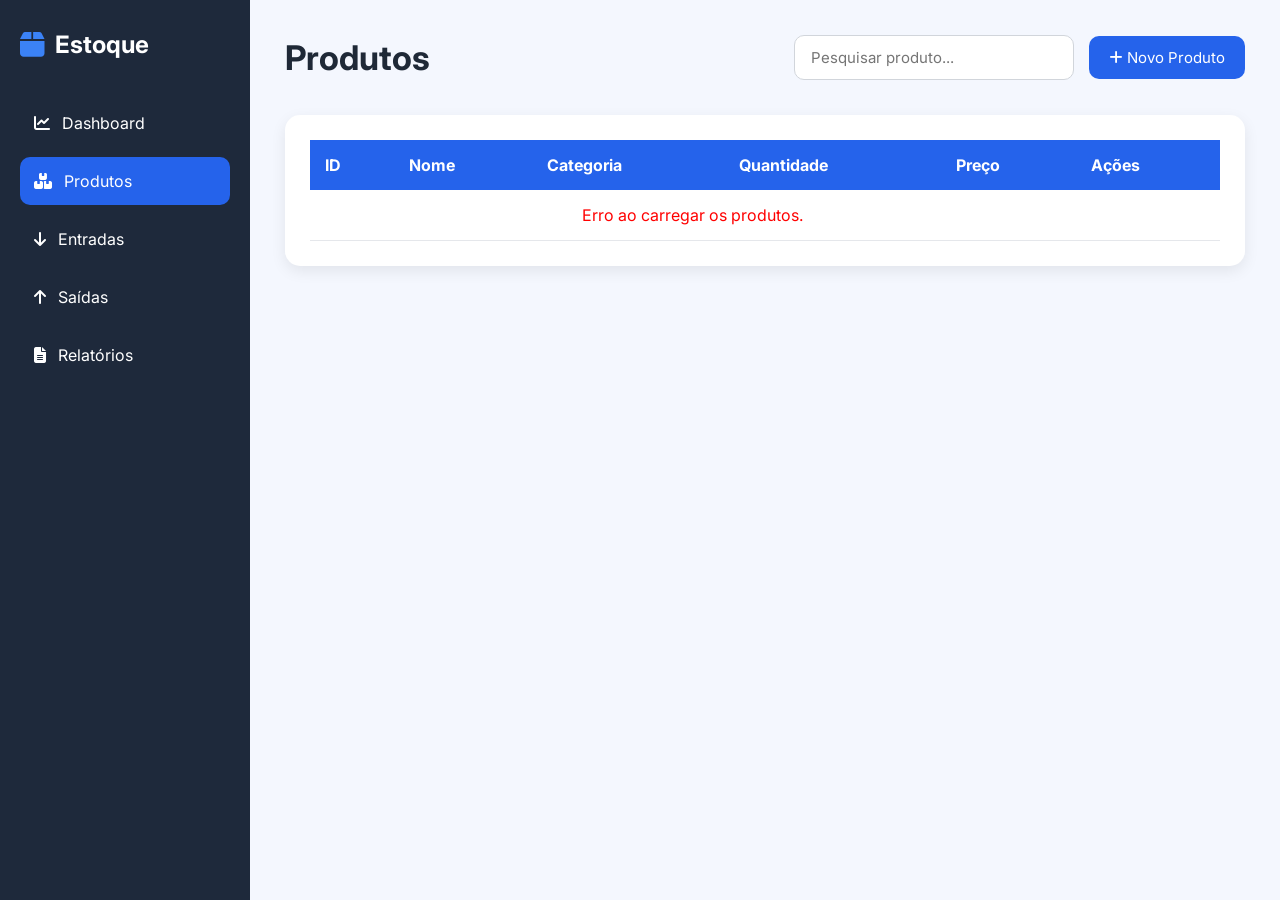
==== frontend/produtos.html @ e07cb244 "Frontend feito pela metade" ====
<!DOCTYPE html>
<html lang="pt-BR">

<head>
    <meta charset="UTF-8">
    <meta name="viewport" content="width=device-width, initial-scale=1.0">
    <title>Produtos - Controle de Estoque</title>

    <link rel="stylesheet" href="css/style.css">

    <link href="https://fonts.googleapis.com/css2?family=Inter:wght@300;400;500;600;700&display=swap"
        rel="stylesheet">

    <link rel="stylesheet"
        href="https://cdnjs.cloudflare.com/ajax/libs/font-awesome/6.7.2/css/all.min.css">
</head>

<body>

    <div class="container">

        <aside class="sidebar">

            <div class="logo">
                <i class="fa-solid fa-box"></i>
                <h2>Estoque</h2>
            </div>

            <nav>
                <ul>

                    <li onclick="location.href='index.html'">
                        <i class="fa-solid fa-chart-line"></i>
                        Dashboard
                    </li>

                    <li class="active">
                        <i class="fa-solid fa-boxes-stacked"></i>
                        Produtos
                    </li>

                    <li onclick="location.href='entradas.html'">
                        <i class="fa-solid fa-arrow-down"></i>
                        Entradas
                    </li>

                    <li onclick="location.href='saidas.html'">
                        <i class="fa-solid fa-arrow-up"></i>
                        Saídas
                    </li>

                    <li onclick="location.href='relatorios.html'">
                        <i class="fa-solid fa-file-lines"></i>
                        Relatórios
                    </li>

                </ul>
            </nav>

        </aside>

        <main class="content">

            <header>

                <h1>Produtos</h1>
            
                <div class="actions">
            
                    <input
                        type="text"
                        id="pesquisa"
                        placeholder="Pesquisar produto..."
                    >
            
                    <button id="btnNovoProduto">
                        <i class="fa-solid fa-plus"></i>
                        Novo Produto
                    </button>
            
                </div>
            
            </header>

            <section class="table-area">

                <table>

                    <thead>

                        <tr>

                            <th>ID</th>
                            <th>Nome</th>
                            <th>Categoria</th>
                            <th>Quantidade</th>
                            <th>Preço</th>
                            <th>Ações</th>

                        </tr>

                    </thead>

                    <tbody id="produtos">

                    </tbody>

                </table>

            </section>

        </main>

    </div>

    <div id="modalProduto" class="modal hidden">

        <div class="modal-content">
    
            <h2>Novo Produto</h2>
    
            <input type="text" id="nomeProduto" placeholder="Nome do produto">
    
            <label for="categoriaProduto">Categoria</label>

            <select id="categoriaProduto">

                <option value="">Carregando categorias...</option>

            </select>
    
            <input type="number" id="precoProduto" placeholder="Preço">
    
            <input type="number" id="quantidadeProduto" placeholder="Quantidade">
    
            <input type="number" id="estoqueMinimo" placeholder="Estoque mínimo">
    
            <div class="modal-buttons">
    
                <button id="cancelarProduto">
                    Cancelar
                </button>
    
                <button id="salvarProduto">
                    Salvar
                </button>
    
            </div>
    
        </div>
    
    </div>

    <script src="js/api.js"></script>
    <script src="js/produtos.js"></script>

</body>

</html>
---- frontend/css/style.css ----
/* =========================
   RESET
========================= */

*{
    margin:0;
    padding:0;
    box-sizing:border-box;
    font-family:'Inter',sans-serif;
}

body{
    background:#F4F7FE;
    color:#1F2937;
}

/* =========================
   LAYOUT
========================= */

.container{
    display:flex;
    min-height:100vh;
}

/* =========================
   SIDEBAR
========================= */

.sidebar{
    width:250px;
    background:#1E293B;
    color:white;
    padding:30px 20px;
    display:flex;
    flex-direction:column;
}

.logo{
    display:flex;
    align-items:center;
    gap:10px;
    margin-bottom:40px;
}

.logo i{
    font-size:28px;
    color:#3B82F6;
}

.logo h2{
    font-size:24px;
}

.sidebar ul{
    list-style:none;
}

.sidebar li{
    display:flex;
    align-items:center;
    gap:12px;

    padding:14px;
    border-radius:10px;

    cursor:pointer;

    margin-bottom:10px;

    transition:.3s;
}

.sidebar li:hover{
    background:#334155;
}

.active{
    background:#2563EB;
}

/* =========================
   MAIN
========================= */

.content{
    flex:1;
    padding:35px;
}

/* =========================
   HEADER
========================= */

header{
    display:flex;
    justify-content:space-between;
    align-items:center;

    margin-bottom:35px;
}

header h1{
    font-size:34px;
}

.user{
    display:flex;
    align-items:center;
    gap:12px;

    background:white;

    padding:12px 20px;

    border-radius:12px;

    box-shadow:0 3px 10px rgba(0,0,0,.08);
}

/* =========================
   CARDS
========================= */

.cards{

    display:grid;

    grid-template-columns:repeat(4,1fr);

    gap:20px;

    margin-bottom:40px;

}

.card{

    background:white;

    border-radius:15px;

    padding:25px;

    box-shadow:0 5px 15px rgba(0,0,0,.08);

    transition:.3s;

}

.card:hover{

    transform:translateY(-5px);

}

.card h3{

    color:#64748B;

    margin-bottom:20px;

}

.card h2{

    color:#2563EB;

    font-size:38px;

}

/* =========================
   TABELA
========================= */

.table-area{

    background:white;

    padding:25px;

    border-radius:15px;

    box-shadow:0 5px 15px rgba(0,0,0,.08);

}

.table-area h2{

    margin-bottom:20px;

}

table{

    width:100%;

    border-collapse:collapse;

}

thead{

    background:#2563EB;

    color:white;

}

th,td{

    padding:15px;

    text-align:left;

}

tbody tr{

    border-bottom:1px solid #E5E7EB;

}

tbody tr:hover{

    background:#F8FAFC;

}

/* ===========================
AÇÕES
=========================== */

.actions{

    display:flex;

    gap:15px;

    align-items:center;

}

.actions input{

    width:280px;

    padding:12px 16px;

    border-radius:10px;

    border:1px solid #D1D5DB;

    outline:none;

    font-size:15px;

}

.actions input:focus{

    border-color:#2563EB;

}

#btnNovoProduto{

    background:#2563EB;

    color:white;

    border:none;

    padding:12px 20px;

    border-radius:10px;

    cursor:pointer;

    font-size:15px;

    transition:.3s;

}

#btnNovoProduto:hover{

    background:#1D4ED8;

}

.btnExcluir{

    background:#EF4444;

    color:white;

    border:none;

    padding:8px 12px;

    border-radius:8px;

    cursor:pointer;

}

.btnExcluir:hover{

    background:#DC2626;

}

/* =======================
   MODAL
======================= */

.modal{
    position:fixed;
    inset:0;
    background:rgba(0,0,0,.45);

    display:flex;
    justify-content:center;
    align-items:center;
}

.hidden{
    display:none;
}

.modal-content{

    background:white;

    width:450px;

    padding:30px;

    border-radius:15px;

    display:flex;

    flex-direction:column;

    gap:15px;

}

.modal-content input{

    padding:12px;

    border-radius:8px;

    border:1px solid #ccc;

}

.modal-buttons{

    display:flex;

    justify-content:flex-end;

    gap:10px;

}
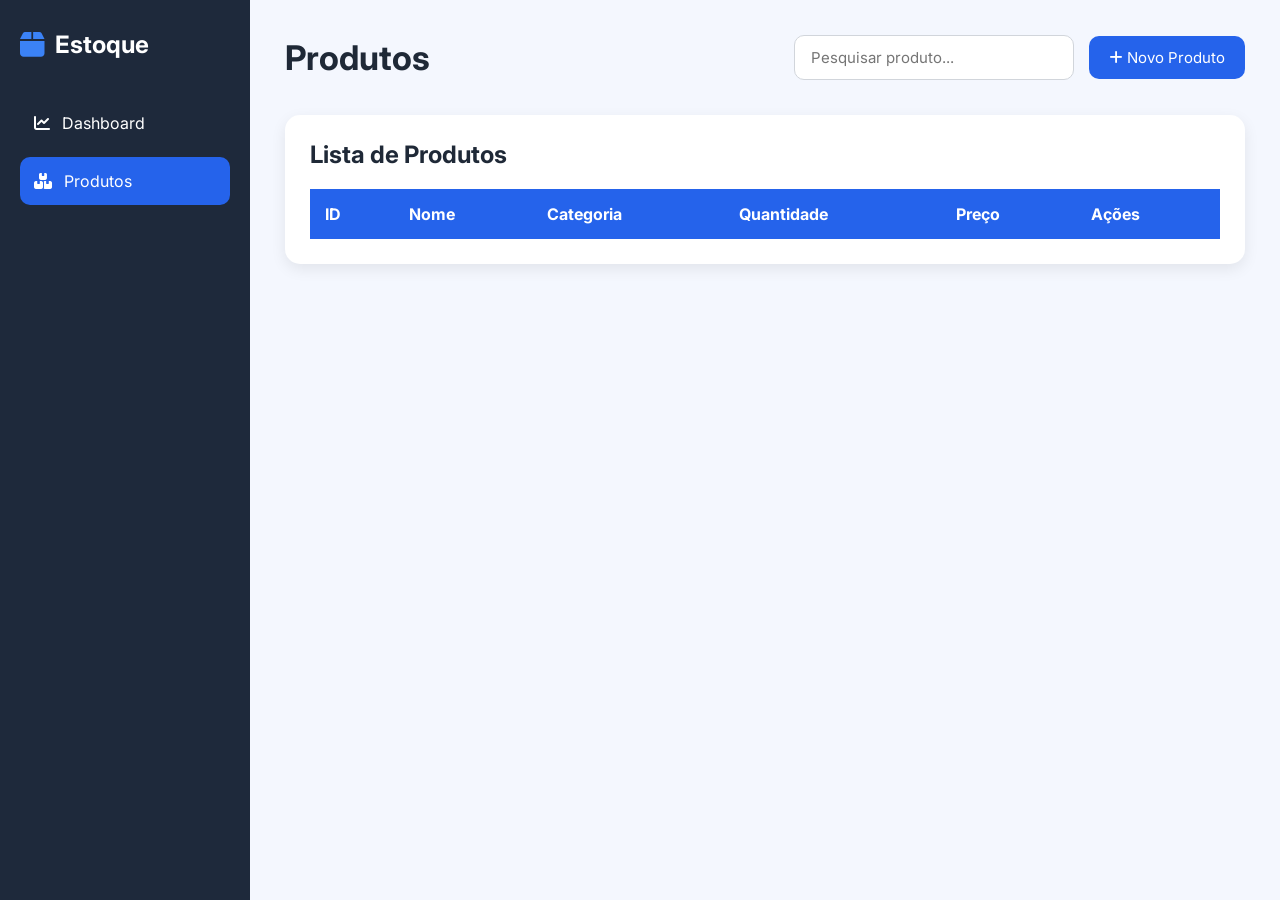
==== commit 844d3056: "frontend completo" ====
--- a/frontend/produtos.html
+++ b/frontend/produtos.html
@@ -37,21 +37,6 @@
                     <li class="active">
                         <i class="fa-solid fa-boxes-stacked"></i>
                         Produtos
-                    </li>
-
-                    <li onclick="location.href='entradas.html'">
-                        <i class="fa-solid fa-arrow-down"></i>
-                        Entradas
-                    </li>
-
-                    <li onclick="location.href='saidas.html'">
-                        <i class="fa-solid fa-arrow-up"></i>
-                        Saídas
-                    </li>
-
-                    <li onclick="location.href='relatorios.html'">
-                        <i class="fa-solid fa-file-lines"></i>
-                        Relatórios
                     </li>
 
                 </ul>
@@ -86,6 +71,8 @@
 
                 <table>
 
+                    <h2>Lista de Produtos</h2>
+                    
                     <thead>
 
                         <tr>
@@ -113,36 +100,143 @@
 
     </div>
 
+    <!-- Modal -->
     <div id="modalProduto" class="modal hidden">
 
         <div class="modal-content">
-    
-            <h2>Novo Produto</h2>
-    
-            <input type="text" id="nomeProduto" placeholder="Nome do produto">
-    
-            <label for="categoriaProduto">Categoria</label>
-
-            <select id="categoriaProduto">
-
-                <option value="">Carregando categorias...</option>
-
-            </select>
-    
-            <input type="number" id="precoProduto" placeholder="Preço">
-    
-            <input type="number" id="quantidadeProduto" placeholder="Quantidade">
-    
-            <input type="number" id="estoqueMinimo" placeholder="Estoque mínimo">
-    
+
+            <div class="modal-header">
+
+                <h2>Novo Produto</h2>
+
+                <button id="fecharModal" class="btn-close">
+                    &times;
+                </button>
+
+            </div>
+
+            <div class="form-group">
+
+                <label for="nomeProduto">Nome</label>
+
+                <input
+                    type="text"
+                    id="nomeProduto"
+                    placeholder="Digite o nome do produto">
+
+            </div>
+
+            <div class="form-group">
+
+                <label for="categoriaProduto">Categoria</label>
+
+                <select id="categoriaProduto">
+
+                    <option>Carregando categorias...</option>
+
+                </select>
+
+            </div>
+
+            <div class="form-group">
+
+                <label for="precoProduto">Preço</label>
+
+                <input
+                    type="number"
+                    step="0.01"
+                    id="precoProduto">
+
+            </div>
+
+            <div class="form-group">
+
+                <label for="quantidadeProduto">Quantidade</label>
+
+                <input
+                    type="number"
+                    id="quantidadeProduto">
+
+            </div>
+
+            <div class="form-group">
+
+                <label for="estoqueMinimo">Estoque mínimo</label>
+
+                <input
+                    type="number"
+                    id="estoqueMinimo">
+
+            </div>
+
             <div class="modal-buttons">
-    
-                <button id="cancelarProduto">
+
+                <button id="cancelarProduto" class="btn-cancelar">
                     Cancelar
                 </button>
-    
-                <button id="salvarProduto">
-                    Salvar
+
+                <button id="salvarProduto" class="btn-salvar">
+                    Salvar Produto
+                </button>
+
+            </div>
+
+        </div>
+
+    </div>
+    <div id="modalMovimentacao" class="modal hidden">
+
+        <div class="modal-content">
+    
+            <div class="modal-header">
+    
+                <h2 id="tituloMovimentacao">Entrada de Estoque</h2>
+    
+                <button id="fecharMovimentacao" class="btn-close">
+                    &times;
+                </button>
+    
+            </div>
+    
+            <div class="form-group">
+    
+                <label for="quantidadeMovimentacao">Quantidade</label>
+    
+                <input
+                    type="number"
+                    id="quantidadeMovimentacao"
+                    min="1"
+                    placeholder="Digite a quantidade">
+    
+            </div>
+    
+            <div class="form-group">
+    
+                <label for="observacaoMovimentacao">Observação</label>
+    
+                <input
+                    type="text"
+                    id="observacaoMovimentacao"
+                    placeholder="Ex.: Compra de fornecedor">
+    
+            </div>
+    
+            <div class="modal-buttons">
+    
+                <button
+                    id="cancelarMovimentacao"
+                    class="btn-cancelar">
+    
+                    Cancelar
+    
+                </button>
+    
+                <button
+                    id="confirmarMovimentacao"
+                    class="btn-salvar">
+    
+                    Confirmar
+    
                 </button>
     
             </div>
@@ -153,6 +247,7 @@
 
     <script src="js/api.js"></script>
     <script src="js/produtos.js"></script>
+    <script src="js/estoque.js"></script>
 
 </body>
 
--- a/frontend/css/style.css
+++ b/frontend/css/style.css
@@ -312,58 +312,263 @@
 
 }
 
-/* =======================
+/* ===========================
    MODAL
-======================= */
+=========================== */
 
 .modal{
+
     position:fixed;
+
     inset:0;
+
     background:rgba(0,0,0,.45);
 
     display:flex;
+
     justify-content:center;
-    align-items:center;
+
+    align-items:center;
+
+    opacity:1;
+
+    transition:.25s;
+
+    z-index:999;
+
 }
 
 .hidden{
-    display:none;
+
+    opacity:0;
+
+    visibility:hidden;
+
+    pointer-events:none;
+
 }
 
 .modal-content{
 
+    width:500px;
+
+    background:#fff;
+
+    border-radius:15px;
+
+    padding:25px;
+
+    box-shadow:0 10px 30px rgba(0,0,0,.2);
+
+    animation:modal .25s;
+
+}
+
+@keyframes modal{
+
+    from{
+
+        transform:translateY(-20px);
+
+        opacity:0;
+
+    }
+
+    to{
+
+        transform:translateY(0);
+
+        opacity:1;
+
+    }
+
+}
+
+.modal-header{
+
+    display:flex;
+
+    justify-content:space-between;
+
+    align-items:center;
+
+    margin-bottom:20px;
+
+}
+
+.btn-close{
+
+    border:none;
+
+    background:none;
+
+    font-size:28px;
+
+    cursor:pointer;
+
+    color:#777;
+
+}
+
+.btn-close:hover{
+
+    color:#000;
+
+}
+
+.form-group{
+
+    display:flex;
+
+    flex-direction:column;
+
+    margin-bottom:15px;
+
+}
+
+.form-group label{
+
+    margin-bottom:6px;
+
+    font-weight:600;
+
+}
+
+.form-group input,
+.form-group select{
+
+    padding:12px;
+
+    border-radius:8px;
+
+    border:1px solid #ccc;
+
+    font-size:15px;
+
+}
+
+.form-group input:focus,
+.form-group select:focus{
+
+    outline:none;
+
+    border-color:#2563EB;
+
+}
+
+.modal-buttons{
+
+    display:flex;
+
+    justify-content:flex-end;
+
+    gap:10px;
+
+    margin-top:20px;
+
+}
+
+.btn-cancelar{
+
+    padding:10px 18px;
+
+    border:1px solid #ccc;
+
     background:white;
 
-    width:450px;
-
-    padding:30px;
-
-    border-radius:15px;
-
-    display:flex;
-
-    flex-direction:column;
-
-    gap:15px;
-
-}
-
-.modal-content input{
-
-    padding:12px;
+    cursor:pointer;
 
     border-radius:8px;
 
-    border:1px solid #ccc;
-
-}
-
-.modal-buttons{
-
-    display:flex;
-
-    justify-content:flex-end;
-
-    gap:10px;
+}
+
+.btn-salvar{
+
+    padding:10px 20px;
+
+    background:#2563EB;
+
+    color:white;
+
+    border:none;
+
+    cursor:pointer;
+
+    border-radius:8px;
+
+}
+
+.btn-salvar:hover{
+
+    background:#1D4ED8;
+
+}
+
+
+
+.estoque-baixo{
+
+    color:#dc2626;
+
+    font-weight:bold;
+
+}
+
+.btnEntrada,
+.btnSaida,
+.btnExcluir{
+
+    width:38px;
+    height:38px;
+
+    border:none;
+
+    border-radius:8px;
+
+    cursor:pointer;
+
+    color:white;
+
+    transition:.2s;
+
+    margin:0 3px;
+
+    font-size:15px;
+
+}
+
+.btnEntrada{
+
+    background:#22c55e;
+
+}
+
+.btnEntrada:hover{
+
+    background:#16a34a;
+
+}
+
+.btnSaida{
+
+    background:#f59e0b;
+
+}
+
+.btnSaida:hover{
+
+    background:#d97706;
+
+}
+
+.btnExcluir{
+
+    background:#ef4444;
+
+}
+
+.btnExcluir:hover{
+
+    background:#dc2626;
 
 }
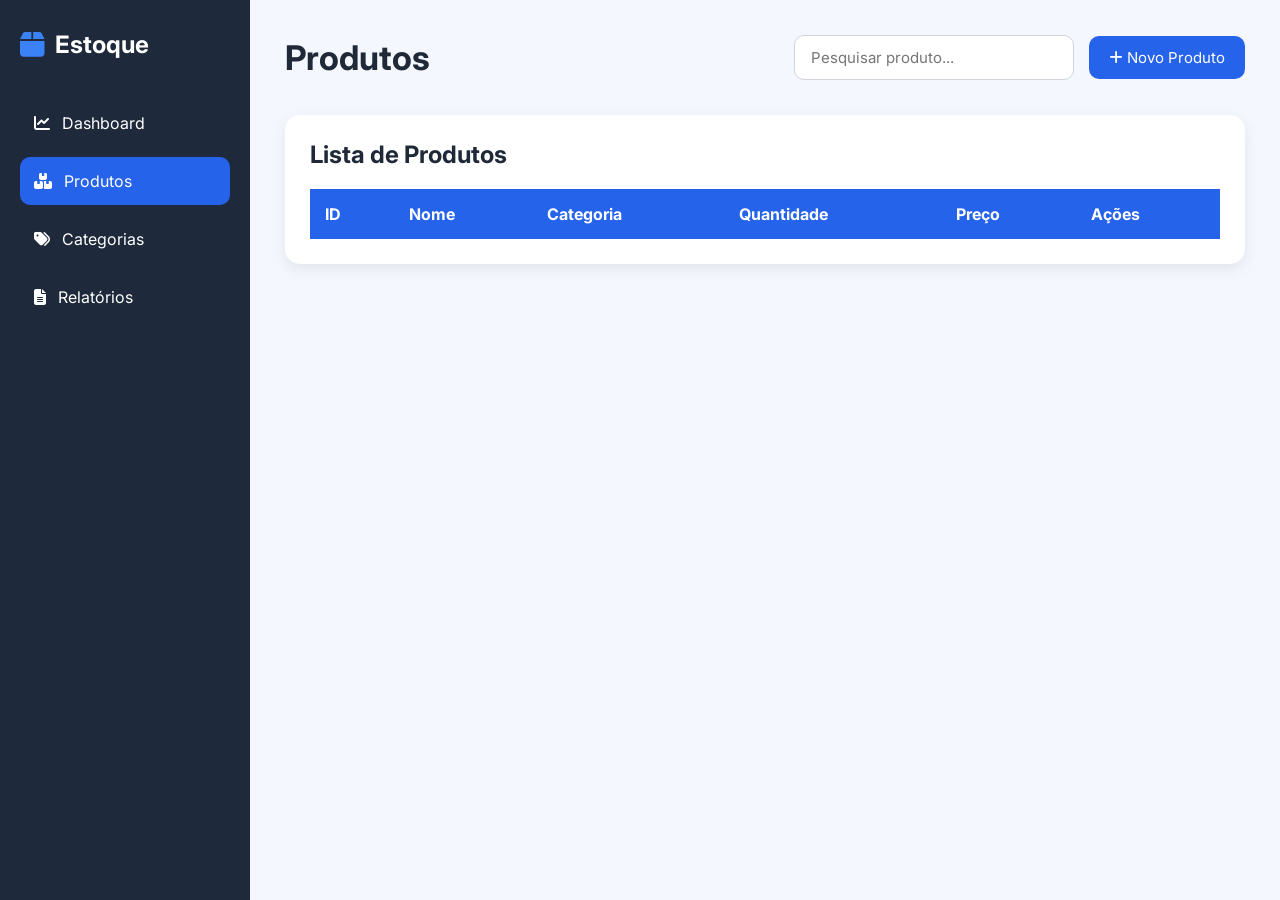
==== commit ac54eaa3: "Efetuada retirada de apis não conectadas, limpeza delas no código e ajustado conexão com o front end" ====
--- a/frontend/produtos.html
+++ b/frontend/produtos.html
@@ -37,6 +37,16 @@
                     <li class="active">
                         <i class="fa-solid fa-boxes-stacked"></i>
                         Produtos
+                    </li>
+
+                    <li onclick="location.href='categorias.html'">
+                        <i class="fa-solid fa-tags"></i>
+                        Categorias
+                    </li>
+
+                    <li onclick="location.href='relatorios.html'">
+                        <i class="fa-solid fa-file-lines"></i>
+                        Relatórios
                     </li>
 
                 </ul>
@@ -245,10 +255,47 @@
     
     </div>
 
+    <div id="modalHistorico" class="modal hidden">
+
+        <div class="modal-content modal-grande">
+
+            <div class="modal-header">
+
+                <h2>Histórico de Movimentações</h2>
+
+                <button id="fecharHistorico" class="btn-close">
+                    &times;
+                </button>
+
+            </div>
+
+            <table>
+
+                <thead>
+
+                    <tr>
+                        <th>Tipo</th>
+                        <th>Quantidade</th>
+                        <th>Observação</th>
+                        <th>Data</th>
+                    </tr>
+
+                </thead>
+
+                <tbody id="historicoProduto">
+
+                </tbody>
+
+            </table>
+
+        </div>
+
+    </div>
+
     <script src="js/api.js"></script>
     <script src="js/produtos.js"></script>
     <script src="js/estoque.js"></script>
 
 </body>
 
-</html>+</html>
--- a/frontend/css/style.css
+++ b/frontend/css/style.css
@@ -264,7 +264,8 @@
 
 }
 
-#btnNovoProduto{
+#btnNovoProduto,
+#btnNovaCategoria{
 
     background:#2563EB;
 
@@ -284,7 +285,8 @@
 
 }
 
-#btnNovoProduto:hover{
+#btnNovoProduto:hover,
+#btnNovaCategoria:hover{
 
     background:#1D4ED8;
 
@@ -516,6 +518,7 @@
 
 .btnEntrada,
 .btnSaida,
+.btnHistorico,
 .btnExcluir{
 
     width:38px;
@@ -561,6 +564,18 @@
 
 }
 
+.btnHistorico{
+
+    background:#2563EB;
+
+}
+
+.btnHistorico:hover{
+
+    background:#1D4ED8;
+
+}
+
 .btnExcluir{
 
     background:#ef4444;
@@ -571,4 +586,18 @@
 
     background:#dc2626;
 
-}+}
+
+.modal-grande{
+
+    width:800px;
+
+    max-width:90%;
+
+}
+
+.relatorio-secao{
+
+    margin-bottom:30px;
+
+}
